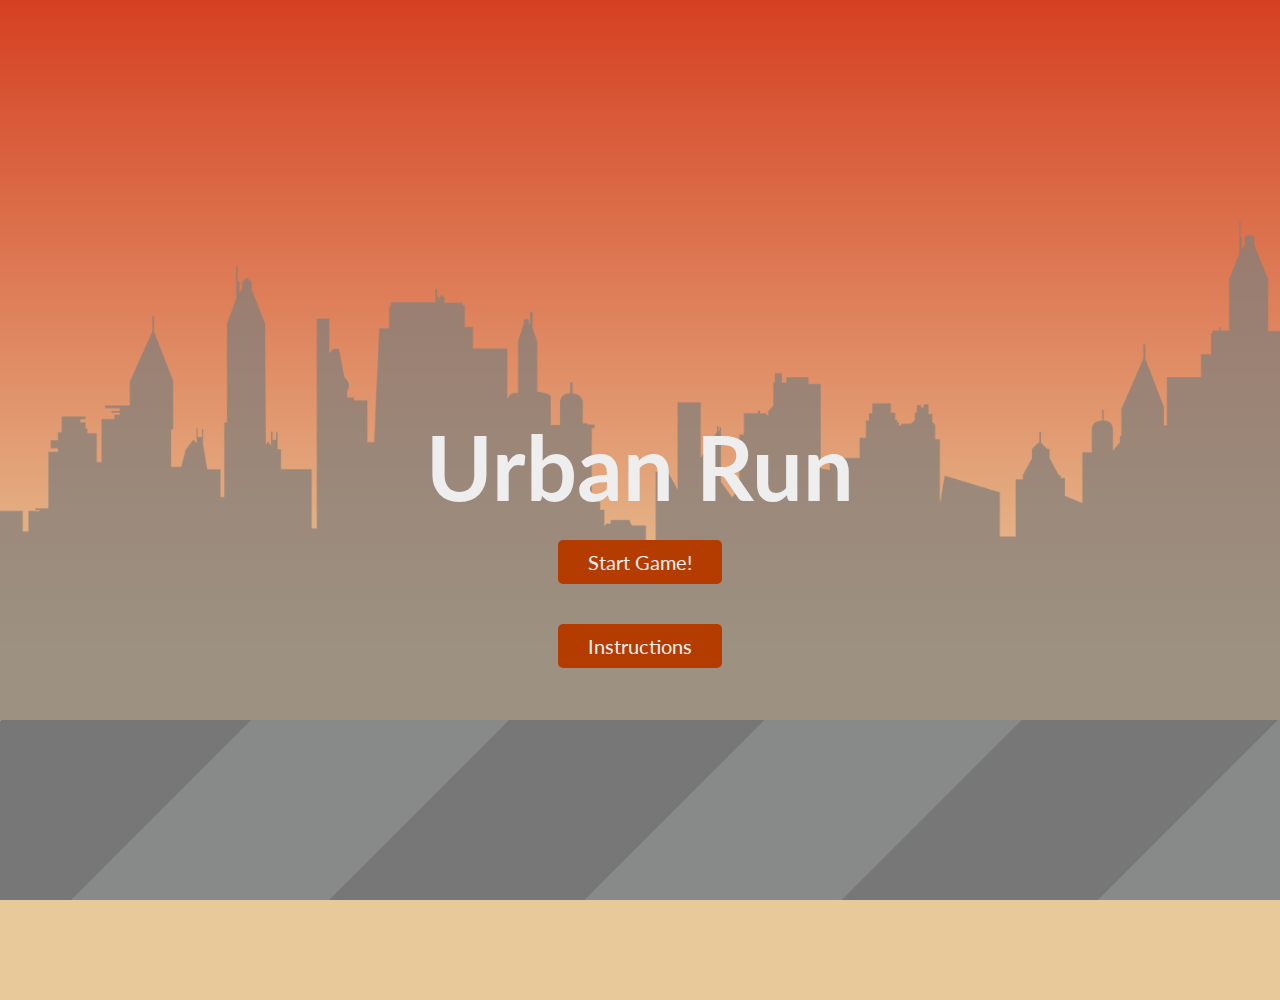
==== index.html @ 71acc103 "Add files via upload" ====
<!DOCTYPE html>
<html lang="en">

<head>
    <meta charset="UTF-8">
    <meta http-equiv="X-UA-Compatible" content="IE=edge">
    <meta name="viewport" content="width=device-width, initial-scale=1.0">
    <title>Document</title>
    <link rel="stylesheet" href="menu-style.css">
    <link href="https://fonts.googleapis.com/css2?family=Lato:ital,wght@0,400;0,700;1,400&display=swap"
        rel="stylesheet">
</head>

<body>
    <div id="game">
        <div id="ground-background"></div>
        <div id="game-background"></div>
    </div>
    <div id="menu">
        <h1>Urban Run</h1>
        <a href="./game.html">Start Game! </a>
        <a href="./index-instructions.html">Instructions </a>
    </div>

</body>

</html>
---- menu-style.css ----
* {
    margin: 0;
    padding: 0;
    box-sizing: border-box;
    font-family: 'Lato', sans-serif;
    text-decoration: none;
}

body {
    margin: 0;
    width: 100%;
    height: 100vh;
    min-height: 100vh;
    overflow: hidden;
    background: rgb(213, 64, 34);
    background: linear-gradient(180deg, rgba(213, 64, 34, 1) 0%, rgba(232, 201, 154, 1) 65%);
}

#game {
    z-index: 1;
}

#ground-background {
    left: 0;
    position: absolute;
    background-image: url('./assets/ground2.jpg');
    background-size: cover;
    width: 400%;
    height: 20vh;
    bottom: 0;
}


#game-background {
    position: absolute;
    background-image: url('./assets/buildings2.png');
    background-size: cover;
    height: 60vh;
    bottom: 20vh;
    left: 0;
    width: 200%;
    opacity: 80%;
    z-index: -1;
}

#menu {
    display: flex;
    justify-content: center;
    align-items: center;
    min-height: 100%;
    z-index: 1;
    flex-direction: column;
    margin-top: 100px;
}

h1 {
    font-size: 10vmin;
    color: #EEEEEE;
}

h2 {
    font-size: 5vmin;
    color: #EEEEEE;
}

#menu a {
    margin: 20px 0;
    color: #EEEEEE;
    padding: 10px 30px;
    font-size: 20px;
    background-color: #b53c00;
    border-radius: 5px;
}

#menu a:hover {
    background-color: #ff5e00;
    color: #868686;
    transition: 0.4s;
}
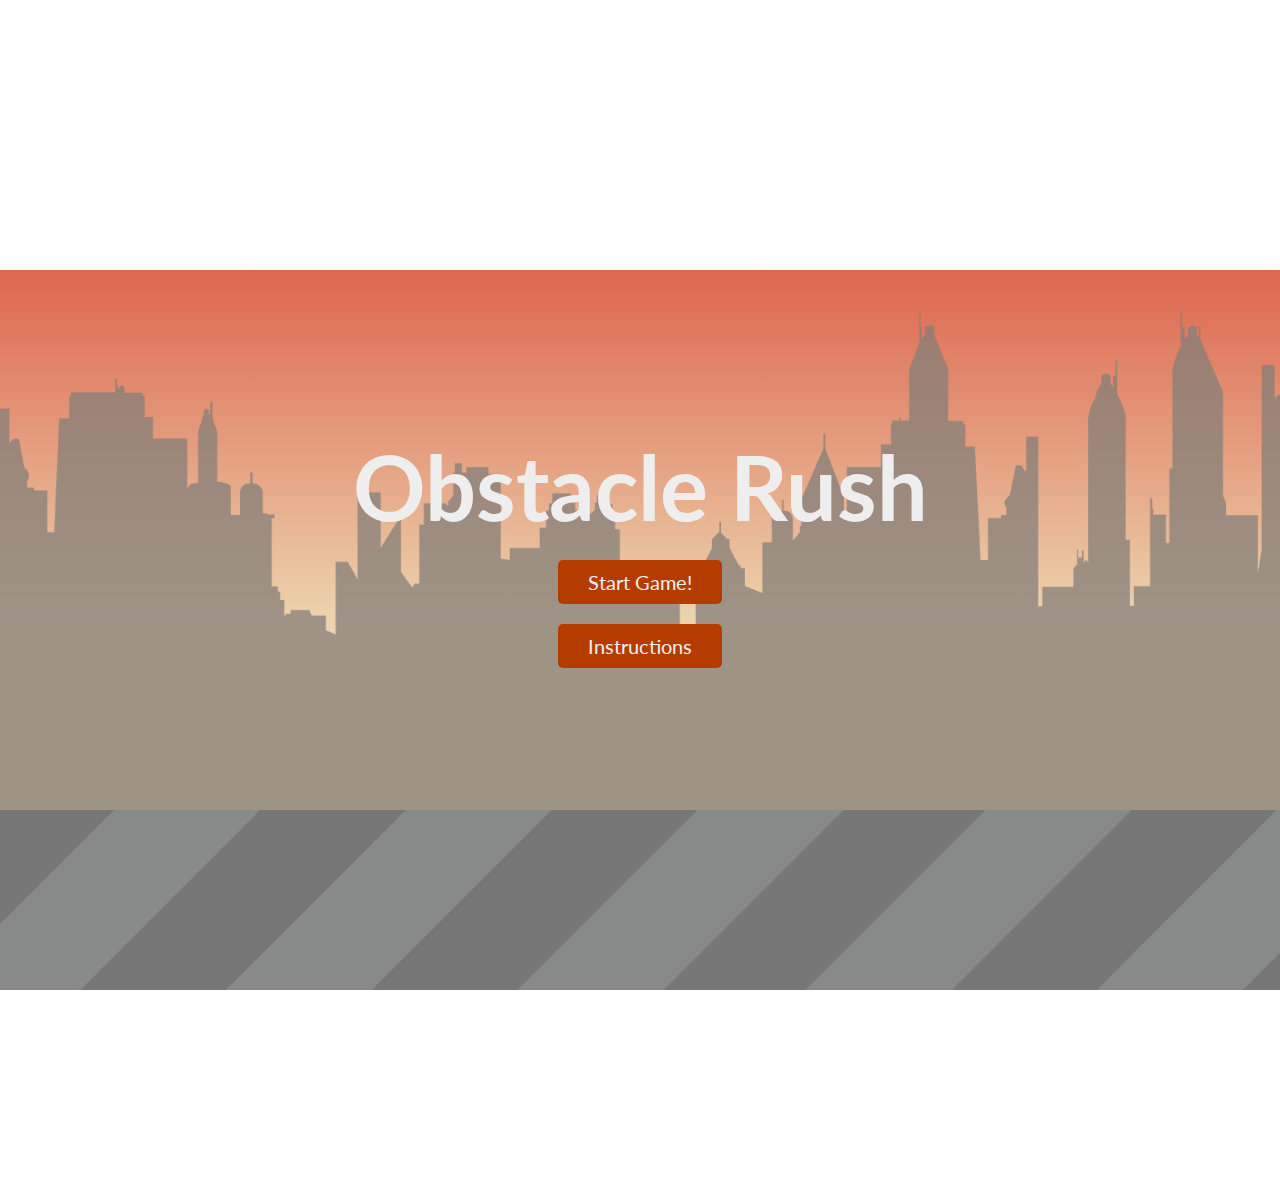
==== commit b79880bc: "Add files via upload" ====
--- a/index.html
+++ b/index.html
@@ -5,7 +5,7 @@
     <meta charset="UTF-8">
     <meta http-equiv="X-UA-Compatible" content="IE=edge">
     <meta name="viewport" content="width=device-width, initial-scale=1.0">
-    <title>Document</title>
+    <title>Urban Run</title>
     <link rel="stylesheet" href="menu-style.css">
     <link href="https://fonts.googleapis.com/css2?family=Lato:ital,wght@0,400;0,700;1,400&display=swap"
         rel="stylesheet">
@@ -15,12 +15,14 @@
     <div id="game">
         <div id="ground-background"></div>
         <div id="game-background"></div>
+        <div id="game-background2"></div>
     </div>
     <div id="menu">
-        <h1>Urban Run</h1>
+        <h1>Obstacle Rush</h1>
         <a href="./game.html">Start Game! </a>
         <a href="./index-instructions.html">Instructions </a>
     </div>
+    <div id="gradient"></div>
 
 </body>
 
--- a/menu-style.css
+++ b/menu-style.css
@@ -7,17 +7,15 @@
 }
 
 body {
+
     margin: 0;
-    width: 100%;
-    height: 100vh;
-    min-height: 100vh;
+    position: absolute;
+    top: 50%;
+    left: 50%;
+    transform: translate(-50%, -50%);
+    width: 1920px;
+    height: 1080px;
     overflow: hidden;
-    background: rgb(213, 64, 34);
-    background: linear-gradient(180deg, rgba(213, 64, 34, 1) 0%, rgba(232, 201, 154, 1) 65%);
-}
-
-#game {
-    z-index: 1;
 }
 
 #ground-background {
@@ -25,7 +23,7 @@
     position: absolute;
     background-image: url('./assets/ground2.jpg');
     background-size: cover;
-    width: 400%;
+    width: 100%;
     height: 20vh;
     bottom: 0;
 }
@@ -33,14 +31,30 @@
 
 #game-background {
     position: absolute;
+    background: rgb(213, 64, 34);
+    background: linear-gradient(180deg, rgba(213, 64, 34, 1) 0%, rgba(232, 201, 154, 1) 65%);
     background-image: url('./assets/buildings2.png');
     background-size: cover;
     height: 60vh;
     bottom: 20vh;
     left: 0;
-    width: 200%;
+    width: 100%;
     opacity: 80%;
     z-index: -1;
+
+}
+
+#game-background2 {
+    position: absolute;
+    background: rgb(213, 64, 34);
+    background: linear-gradient(180deg, rgba(213, 64, 34, 1) 0%, rgba(232, 201, 154, 1) 65%);
+    height: 60vh;
+    bottom: 20vh;
+    left: 0;
+    width: 100%;
+    opacity: 80%;
+    z-index: -2;
+
 }
 
 #menu {
@@ -48,10 +62,10 @@
     justify-content: center;
     align-items: center;
     min-height: 100%;
-    z-index: 1;
     flex-direction: column;
     margin-top: 100px;
 }
+
 
 h1 {
     font-size: 10vmin;
@@ -64,7 +78,7 @@
 }
 
 #menu a {
-    margin: 20px 0;
+    margin-top: 20px;
     color: #EEEEEE;
     padding: 10px 30px;
     font-size: 20px;
@@ -76,4 +90,11 @@
     background-color: #ff5e00;
     color: #868686;
     transition: 0.4s;
+}
+
+#menu p {
+    width: 50%;
+    font-size: 1.5vmin;
+    color: #EEEEEE;
+    text-align: center;
 }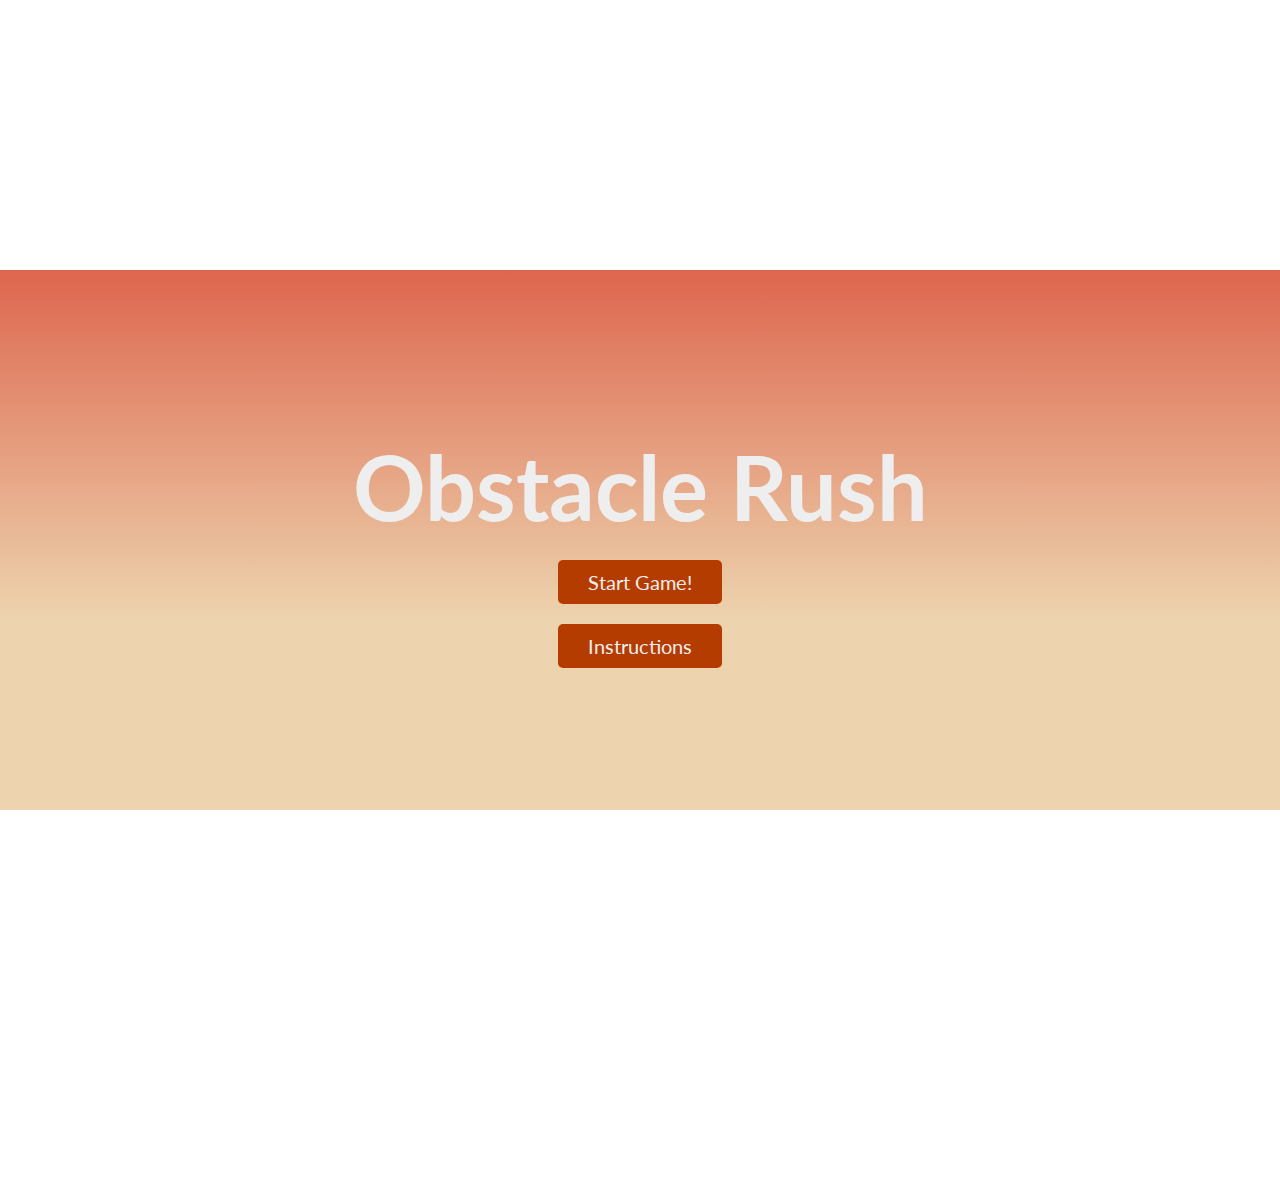
==== commit 9709c601: "Add files via upload" ====
--- a/index.html
+++ b/index.html
@@ -5,7 +5,7 @@
     <meta charset="UTF-8">
     <meta http-equiv="X-UA-Compatible" content="IE=edge">
     <meta name="viewport" content="width=device-width, initial-scale=1.0">
-    <title>Urban Run</title>
+    <title>Obstacle Rush</title>
     <link rel="stylesheet" href="menu-style.css">
     <link href="https://fonts.googleapis.com/css2?family=Lato:ital,wght@0,400;0,700;1,400&display=swap"
         rel="stylesheet">
